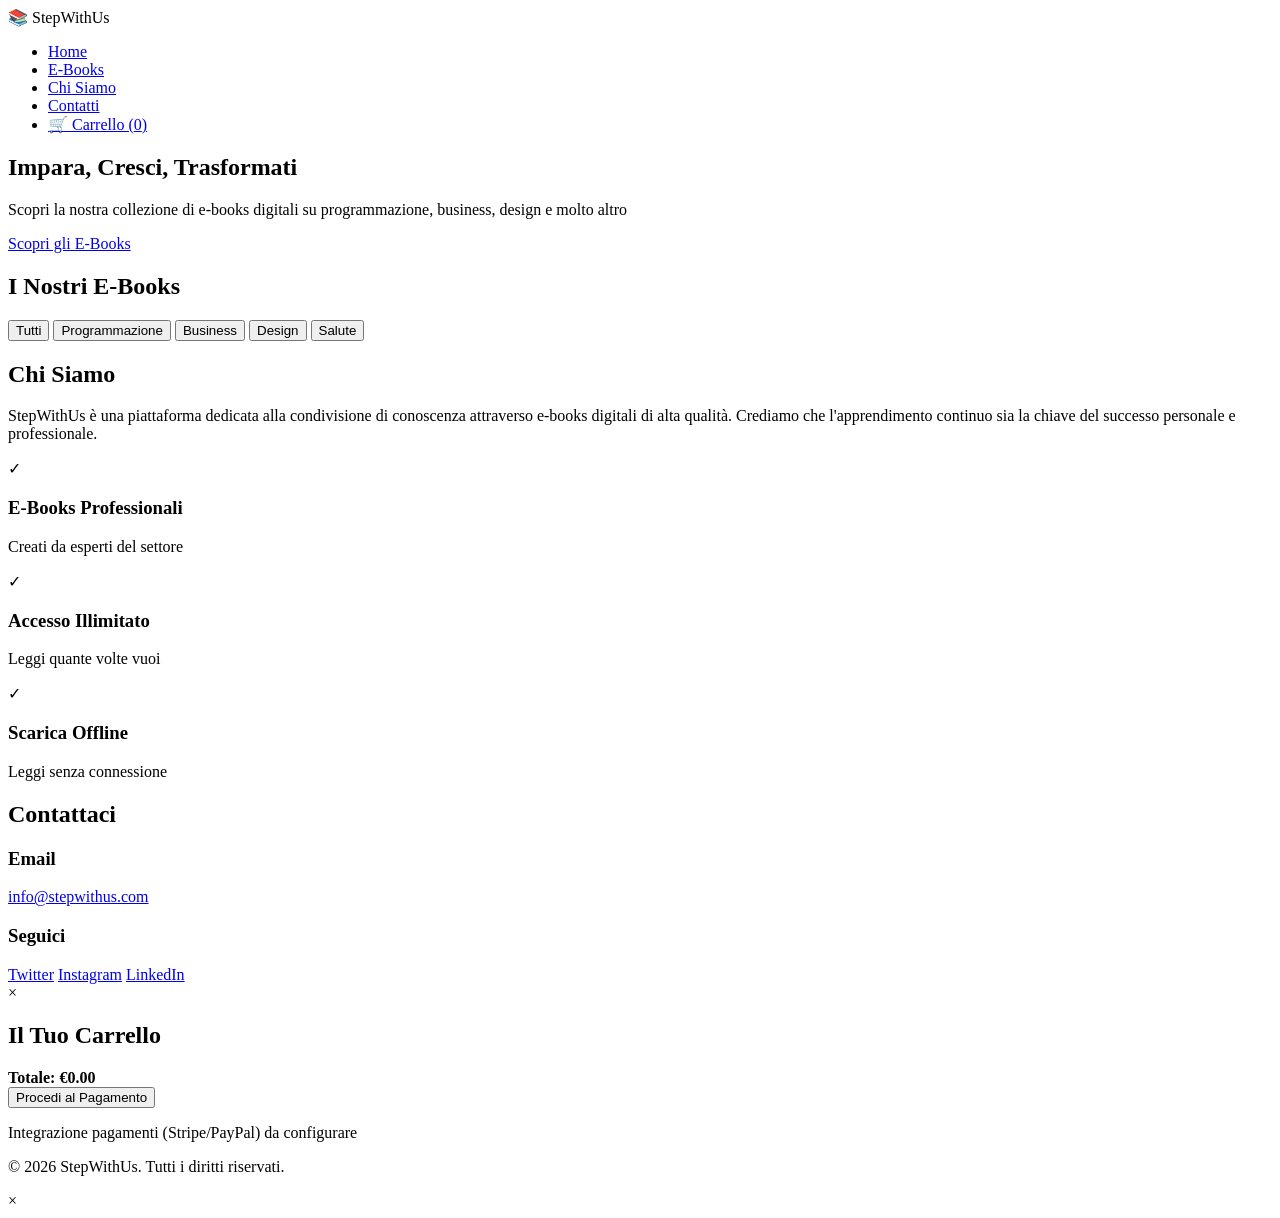
==== index.html @ 22a28773 "Crea home page e-commerce e-books" ====
<!DOCTYPE html>
<html lang="it">
<head>
    <meta charset="UTF-8">
    <meta name="viewport" content="width=device-width, initial-scale=1.0">
    <title>StepWithUs - E-Books Digitali di Qualità</title>
    <link rel="stylesheet" href="css/style.css">
</head>
<body>
    <!-- Navigazione -->
    <nav class="navbar">
        <div class="container">
            <div class="logo">📚 StepWithUs</div>
            <ul class="nav-links">
                <li><a href="#home">Home</a></li>
                <li><a href="#ebooks">E-Books</a></li>
                <li><a href="#about">Chi Siamo</a></li>
                <li><a href="#contact">Contatti</a></li>
                <li><a href="#cart" class="cart-btn">🛒 Carrello (<span id="cart-count">0</span>)</a></li>
            </ul>
        </div>
    </nav>

    <!-- Hero Section -->
    <section id="home" class="hero">
        <div class="container">
            <div class="hero-content">
                <h1>Impara, Cresci, Trasformati</h1>
                <p>Scopri la nostra collezione di e-books digitali su programmazione, business, design e molto altro</p>
                <a href="#ebooks" class="cta-btn">Scopri gli E-Books</a>
            </div>
        </div>
    </section>

    <!-- Catalogo E-Books -->
    <section id="ebooks" class="ebooks">
        <div class="container">
            <h2>I Nostri E-Books</h2>
            <div class="filters">
                <button class="filter-btn active" data-filter="all">Tutti</button>
                <button class="filter-btn" data-filter="programmazione">Programmazione</button>
                <button class="filter-btn" data-filter="business">Business</button>
                <button class="filter-btn" data-filter="design">Design</button>
                <button class="filter-btn" data-filter="salute">Salute</button>
            </div>
            <div class="ebooks-grid" id="ebooks-grid">
                <!-- I prodotti vengono generati da JavaScript -->
            </div>
        </div>
    </section>

    <!-- Chi Siamo -->
    <section id="about" class="about">
        <div class="container">
            <h2>Chi Siamo</h2>
            <p>StepWithUs è una piattaforma dedicata alla condivisione di conoscenza attraverso e-books digitali di alta qualità. 
               Crediamo che l'apprendimento continuo sia la chiave del successo personale e professionale.</p>
            <div class="features">
                <div class="feature">
                    <span class="feature-icon">✓</span>
                    <h3>E-Books Professionali</h3>
                    <p>Creati da esperti del settore</p>
                </div>
                <div class="feature">
                    <span class="feature-icon">✓</span>
                    <h3>Accesso Illimitato</h3>
                    <p>Leggi quante volte vuoi</p>
                </div>
                <div class="feature">
                    <span class="feature-icon">✓</span>
                    <h3>Scarica Offline</h3>
                    <p>Leggi senza connessione</p>
                </div>
            </div>
        </div>
    </section>

    <!-- Contatti -->
    <section id="contact" class="contact">
        <div class="container">
            <h2>Contattaci</h2>
            <div class="contact-info">
                <div class="contact-item">
                    <h3>Email</h3>
                    <p><a href="mailto:info@stepwithus.com">info@stepwithus.com</a></p>
                </div>
                <div class="contact-item">
                    <h3>Seguici</h3>
                    <div class="social-links">
                        <a href="#">Twitter</a>
                        <a href="#">Instagram</a>
                        <a href="#">LinkedIn</a>
                    </div>
                </div>
            </div>
        </div>
    </section>

    <!-- Modal Carrello -->
    <div id="cartModal" class="modal">
        <div class="modal-content">
            <span class="close">&times;</span>
            <h2>Il Tuo Carrello</h2>
            <div id="cart-items"></div>
            <div class="cart-total">
                <strong>Totale: €<span id="total-price">0.00</span></strong>
            </div>
            <button id="checkout-btn" class="checkout-btn">Procedi al Pagamento</button>
            <p class="checkout-note">Integrazione pagamenti (Stripe/PayPal) da configurare</p>
        </div>
    </div>

    <!-- Footer -->
    <footer>
        <div class="container">
            <p>&copy; 2026 StepWithUs. Tutti i diritti riservati.</p>
        </div>
    </footer>

    <!-- Modal Dettagli Prodotto -->
    <div id="productModal" class="modal">
        <div class="modal-content product-modal">
            <span class="close">&times;</span>
            <div id="product-details"></div>
        </div>
    </div>

    <script src="js/script.js"></script>
</body>
</html>
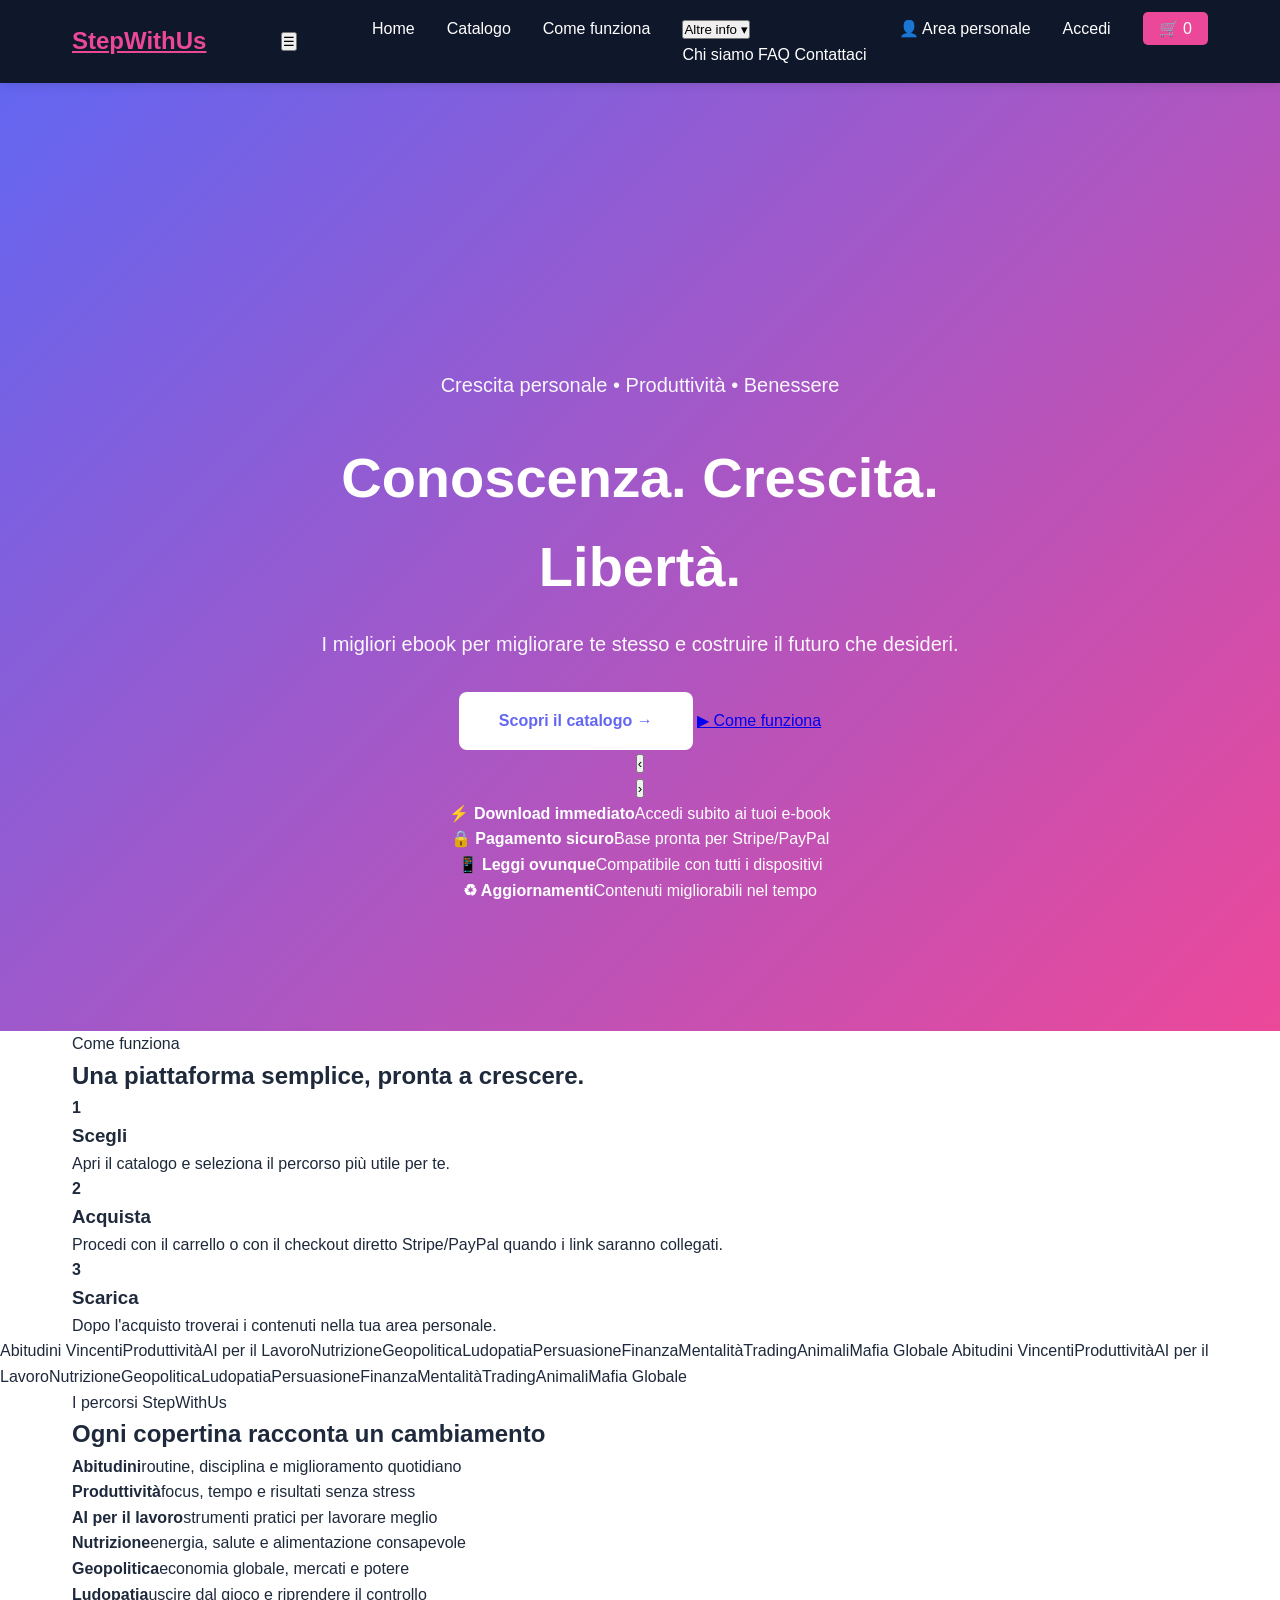
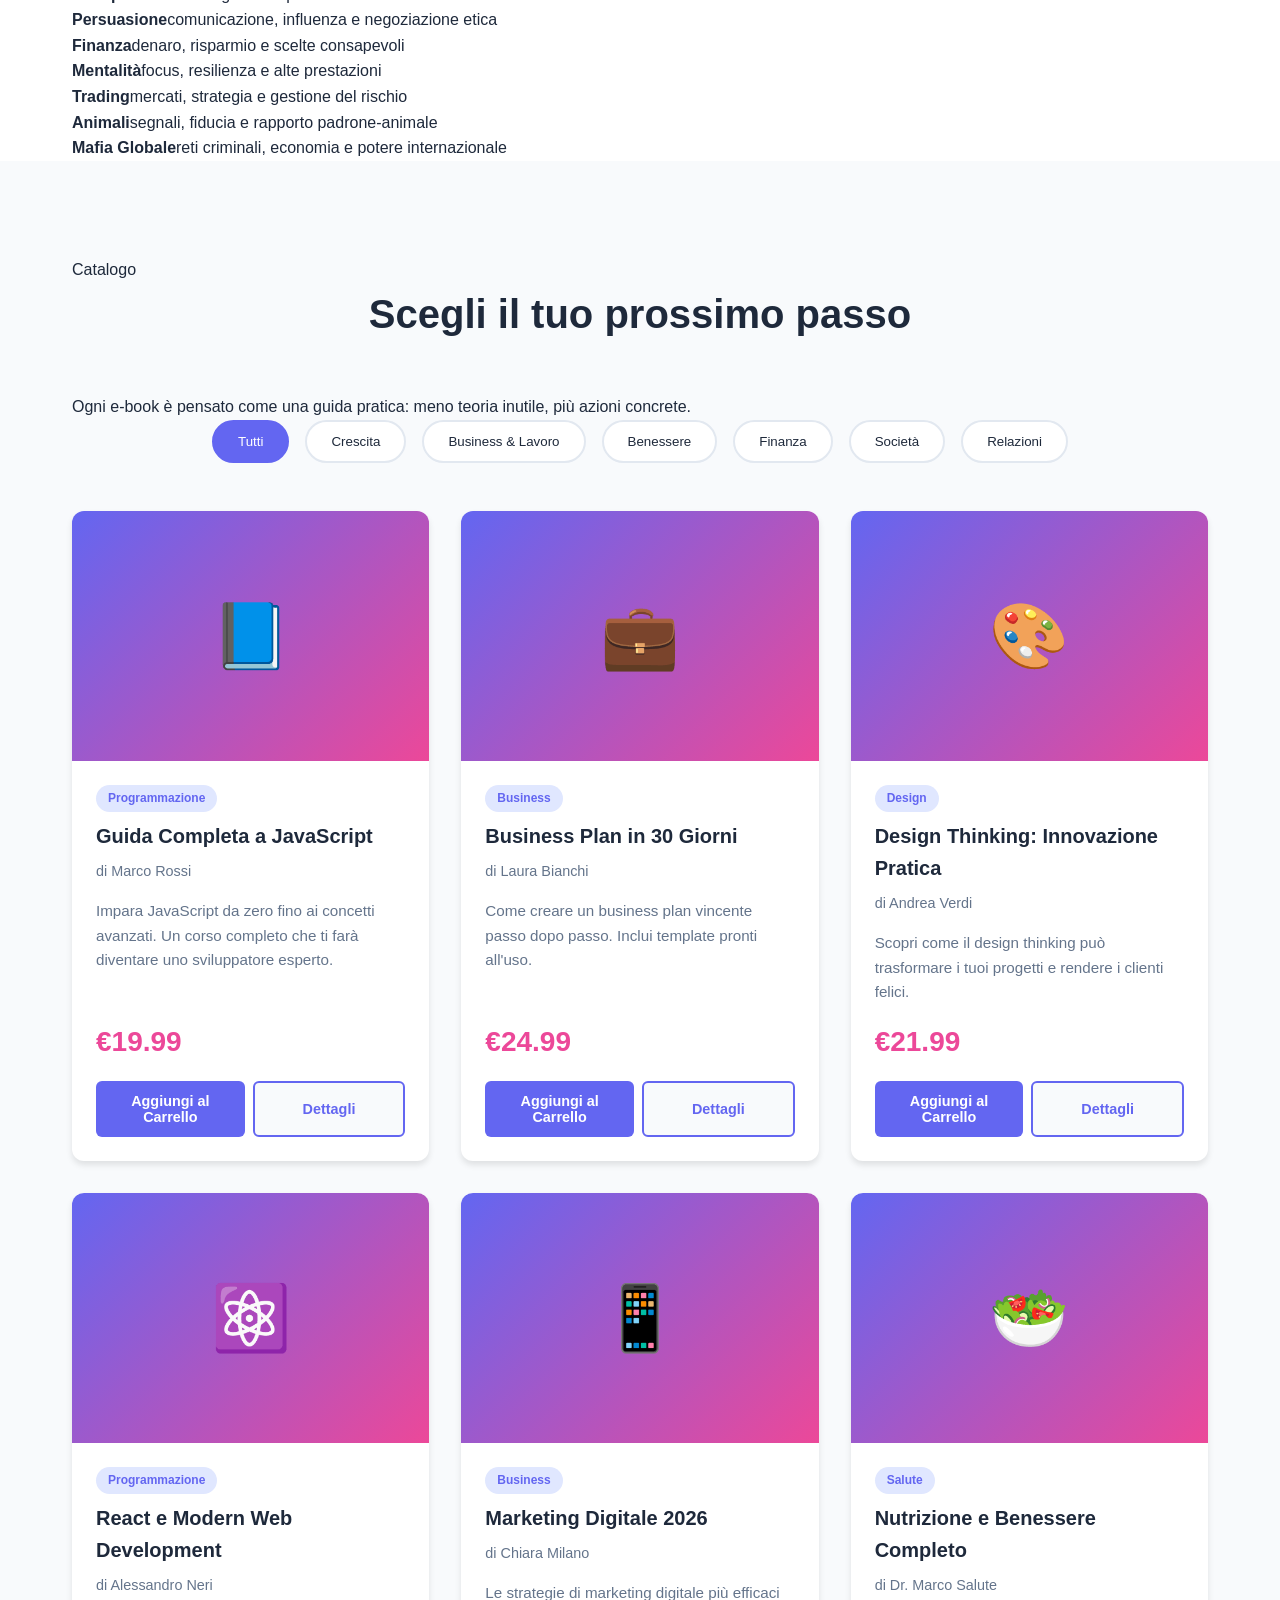
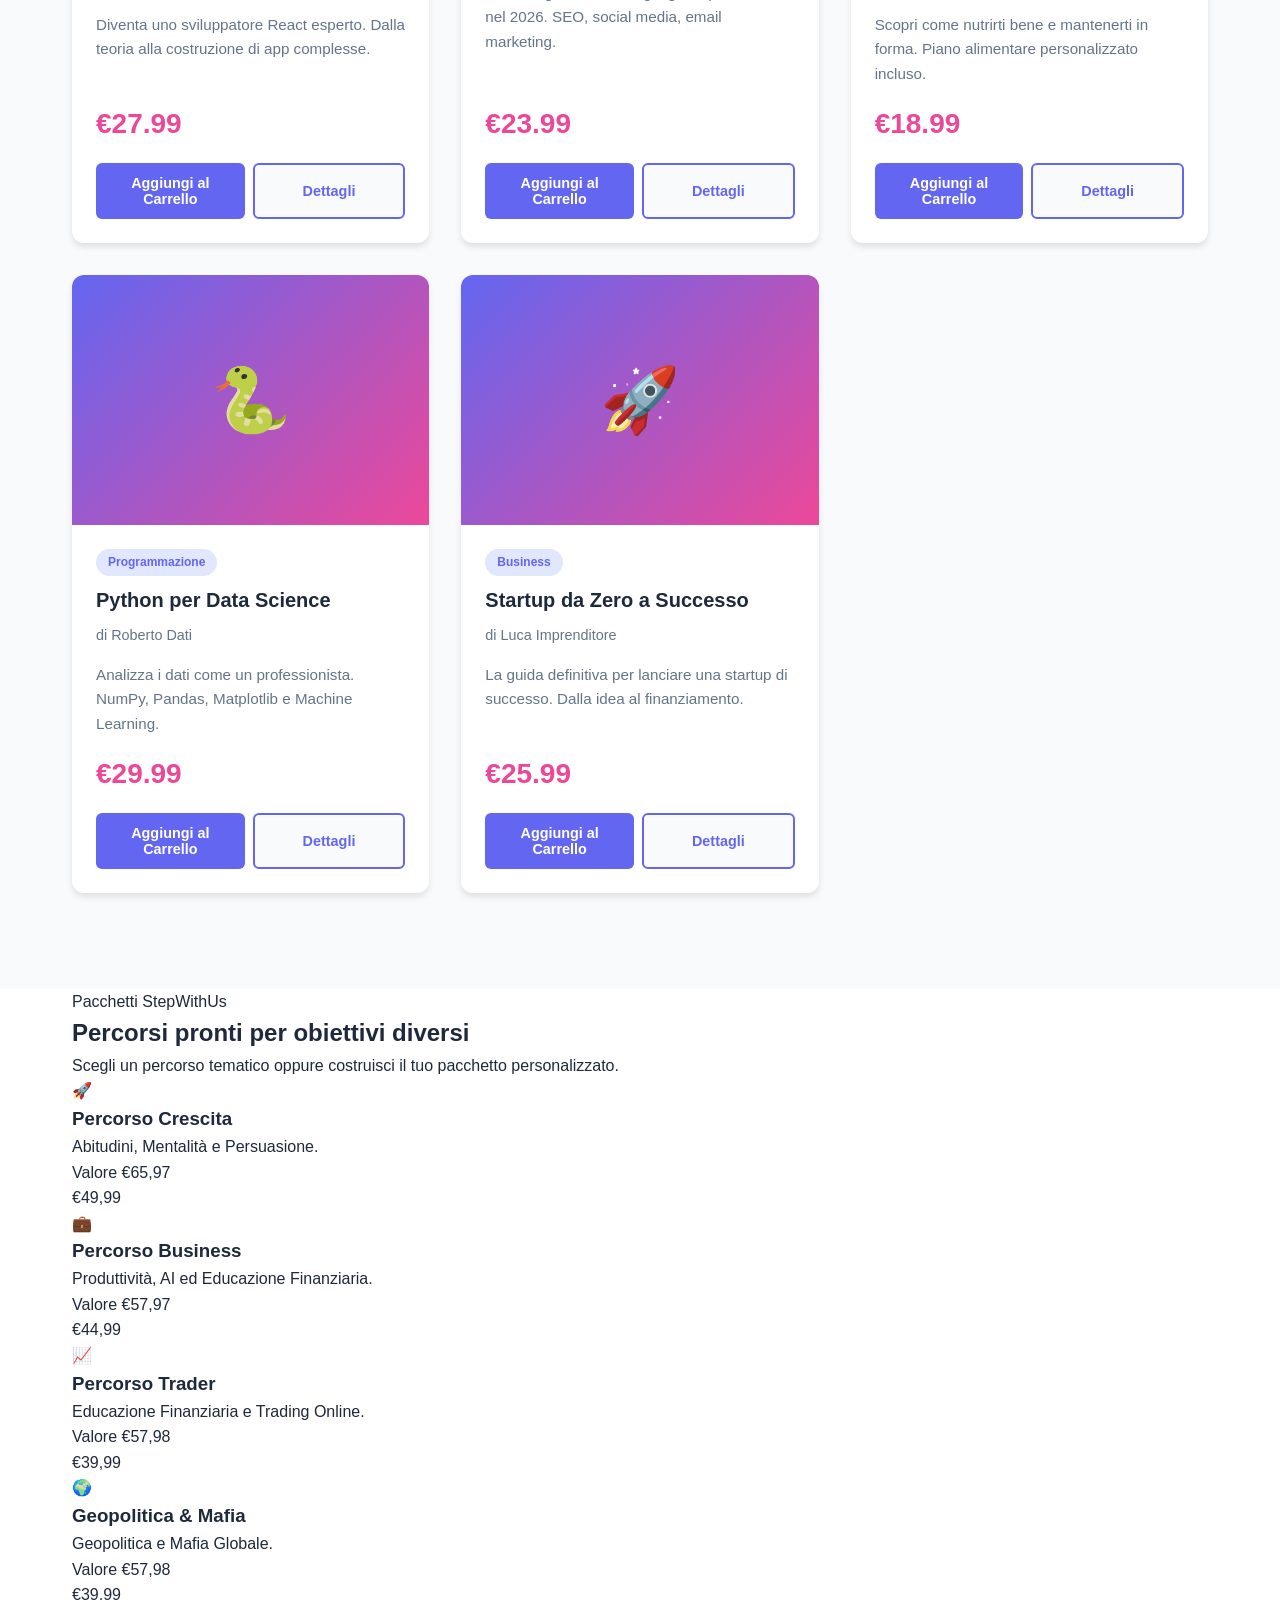
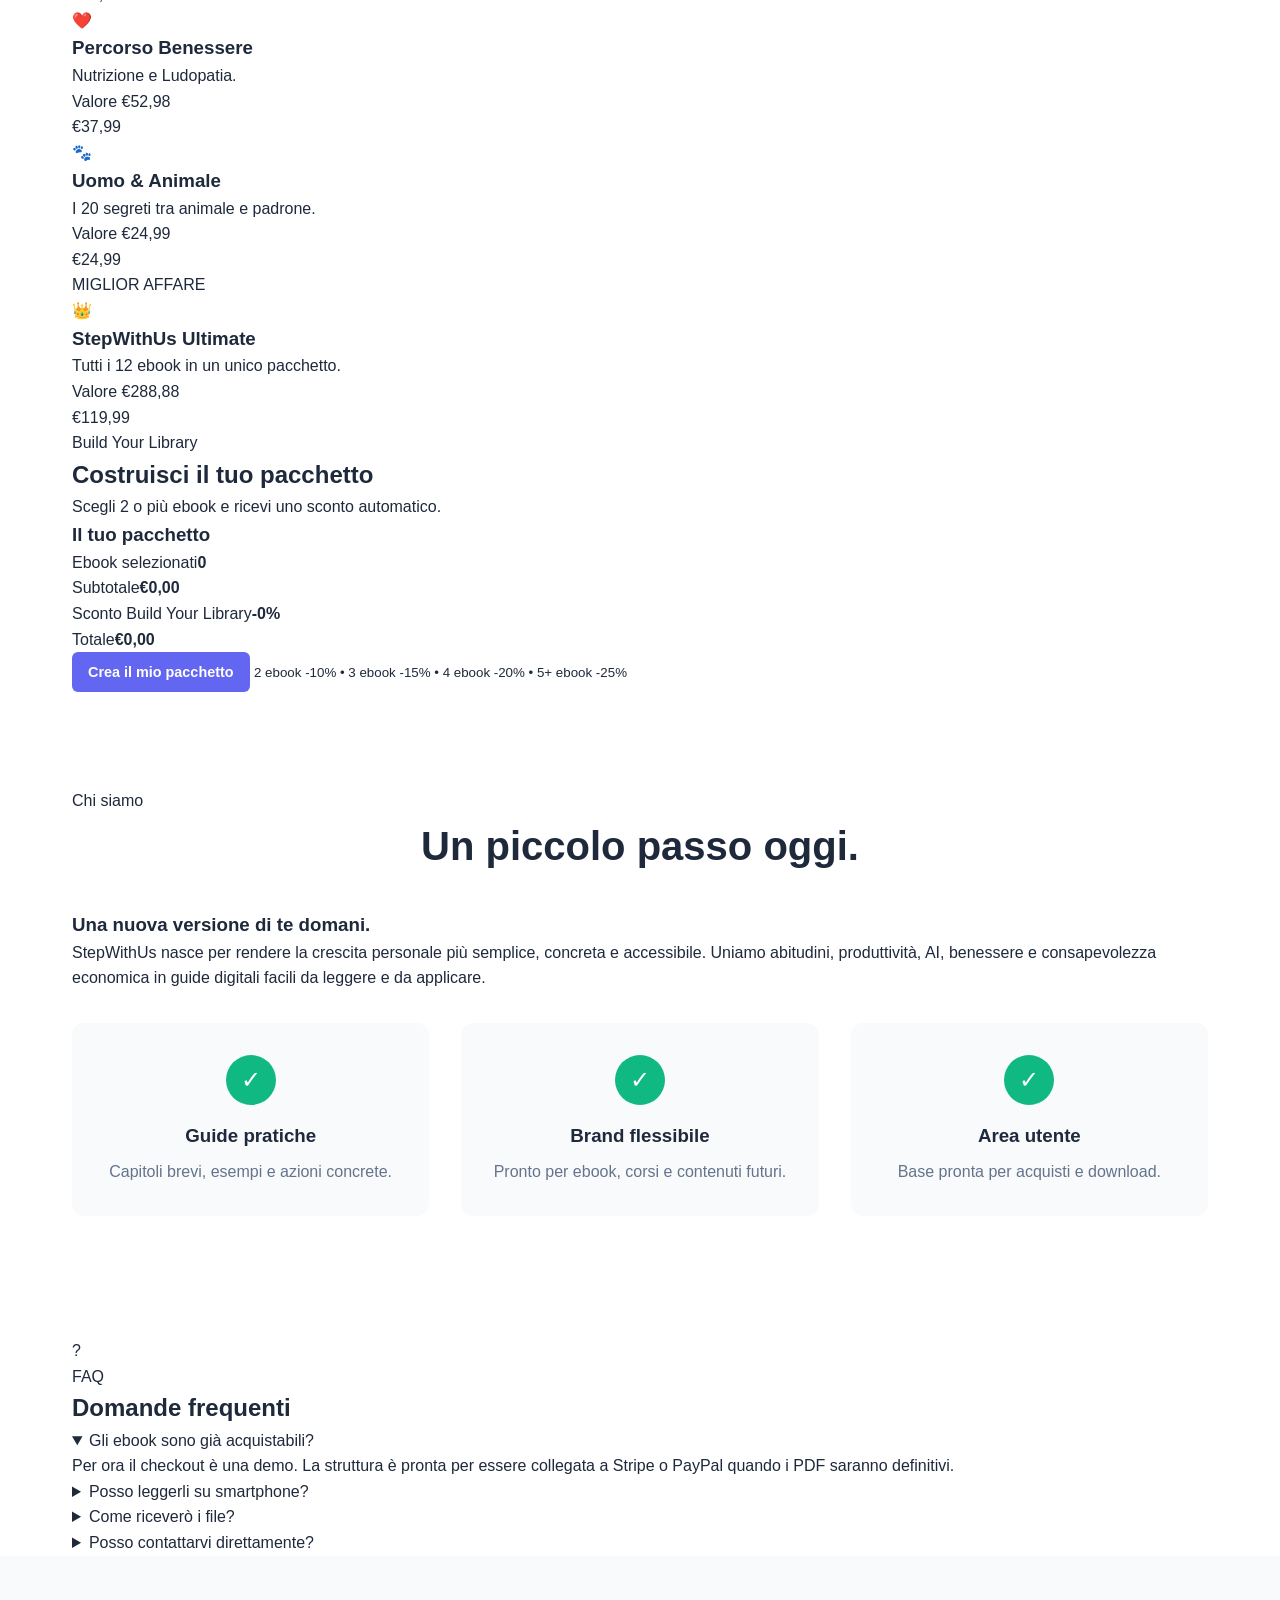
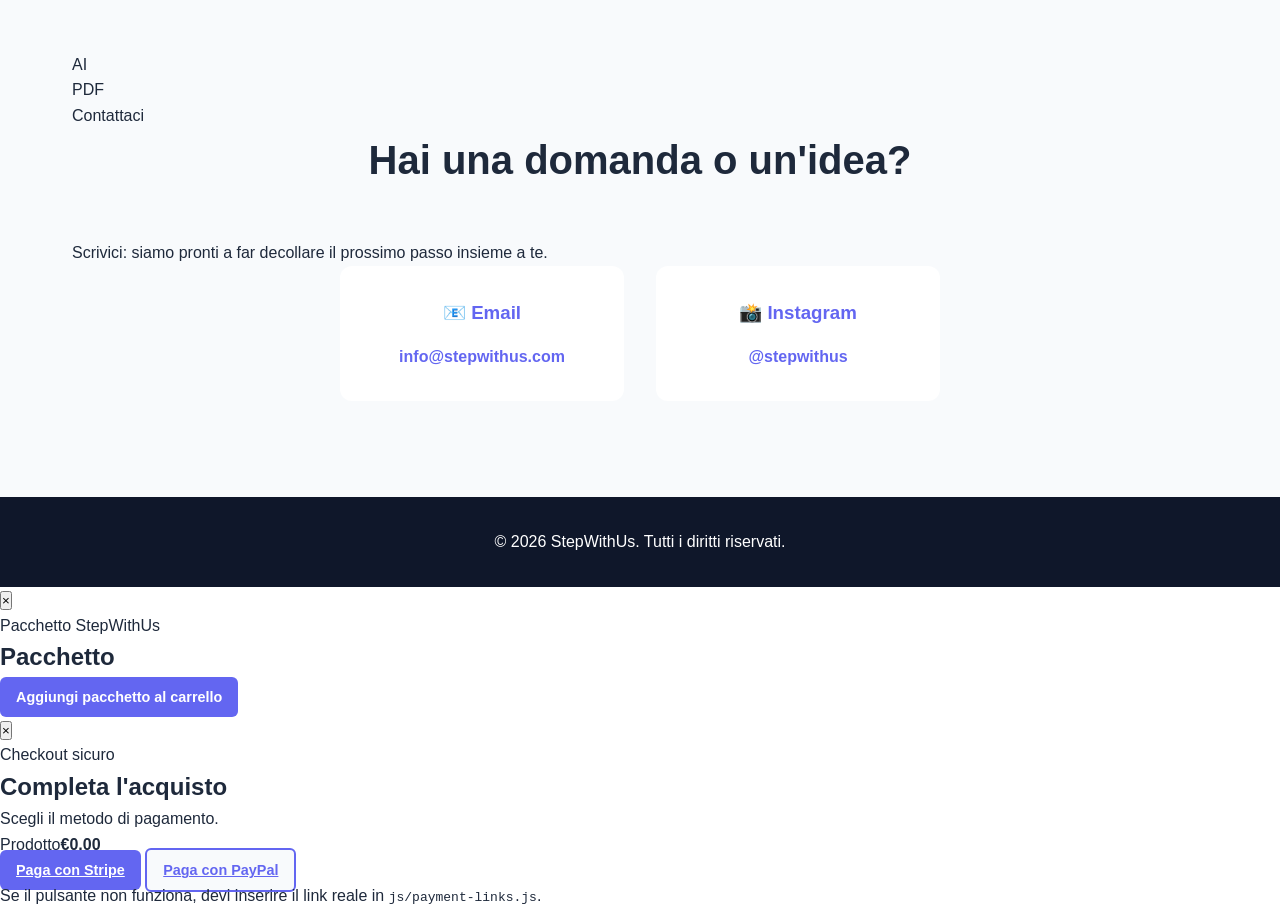
==== commit 6aa5aae2: "Add files via upload" ====
--- a/index.html
+++ b/index.html
@@ -1,130 +1,318 @@
 <!DOCTYPE html>
 <html lang="it">
 <head>
-    <meta charset="UTF-8">
-    <meta name="viewport" content="width=device-width, initial-scale=1.0">
-    <title>StepWithUs - E-Books Digitali di Qualità</title>
-    <link rel="stylesheet" href="css/style.css">
+  <meta charset="UTF-8" />
+  <meta name="viewport" content="width=device-width, initial-scale=1.0" />
+  <title>StepWithUs - Il tuo percorso. La tua evoluzione.</title>
+  <meta name="description" content="E-book pratici per crescita personale, produttività, AI, nutrizione e consapevolezza economica." />
+  <link rel="stylesheet" href="css/style.css" />
 </head>
 <body>
-    <!-- Navigazione -->
-    <nav class="navbar">
-        <div class="container">
-            <div class="logo">📚 StepWithUs</div>
-            <ul class="nav-links">
-                <li><a href="#home">Home</a></li>
-                <li><a href="#ebooks">E-Books</a></li>
-                <li><a href="#about">Chi Siamo</a></li>
-                <li><a href="#contact">Contatti</a></li>
-                <li><a href="#cart" class="cart-btn">🛒 Carrello (<span id="cart-count">0</span>)</a></li>
-            </ul>
-        </div>
-    </nav>
-
-    <!-- Hero Section -->
-    <section id="home" class="hero">
-        <div class="container">
-            <div class="hero-content">
-                <h1>Impara, Cresci, Trasformati</h1>
-                <p>Scopri la nostra collezione di e-books digitali su programmazione, business, design e molto altro</p>
-                <a href="#ebooks" class="cta-btn">Scopri gli E-Books</a>
-            </div>
-        </div>
-    </section>
-
-    <!-- Catalogo E-Books -->
-    <section id="ebooks" class="ebooks">
-        <div class="container">
-            <h2>I Nostri E-Books</h2>
-            <div class="filters">
-                <button class="filter-btn active" data-filter="all">Tutti</button>
-                <button class="filter-btn" data-filter="programmazione">Programmazione</button>
-                <button class="filter-btn" data-filter="business">Business</button>
-                <button class="filter-btn" data-filter="design">Design</button>
-                <button class="filter-btn" data-filter="salute">Salute</button>
-            </div>
-            <div class="ebooks-grid" id="ebooks-grid">
-                <!-- I prodotti vengono generati da JavaScript -->
-            </div>
-        </div>
-    </section>
-
-    <!-- Chi Siamo -->
-    <section id="about" class="about">
-        <div class="container">
-            <h2>Chi Siamo</h2>
-            <p>StepWithUs è una piattaforma dedicata alla condivisione di conoscenza attraverso e-books digitali di alta qualità. 
-               Crediamo che l'apprendimento continuo sia la chiave del successo personale e professionale.</p>
-            <div class="features">
-                <div class="feature">
-                    <span class="feature-icon">✓</span>
-                    <h3>E-Books Professionali</h3>
-                    <p>Creati da esperti del settore</p>
-                </div>
-                <div class="feature">
-                    <span class="feature-icon">✓</span>
-                    <h3>Accesso Illimitato</h3>
-                    <p>Leggi quante volte vuoi</p>
-                </div>
-                <div class="feature">
-                    <span class="feature-icon">✓</span>
-                    <h3>Scarica Offline</h3>
-                    <p>Leggi senza connessione</p>
-                </div>
-            </div>
-        </div>
-    </section>
-
-    <!-- Contatti -->
-    <section id="contact" class="contact">
-        <div class="container">
-            <h2>Contattaci</h2>
-            <div class="contact-info">
-                <div class="contact-item">
-                    <h3>Email</h3>
-                    <p><a href="mailto:info@stepwithus.com">info@stepwithus.com</a></p>
-                </div>
-                <div class="contact-item">
-                    <h3>Seguici</h3>
-                    <div class="social-links">
-                        <a href="#">Twitter</a>
-                        <a href="#">Instagram</a>
-                        <a href="#">LinkedIn</a>
-                    </div>
-                </div>
-            </div>
-        </div>
-    </section>
-
-    <!-- Modal Carrello -->
-    <div id="cartModal" class="modal">
-        <div class="modal-content">
-            <span class="close">&times;</span>
-            <h2>Il Tuo Carrello</h2>
-            <div id="cart-items"></div>
-            <div class="cart-total">
-                <strong>Totale: €<span id="total-price">0.00</span></strong>
-            </div>
-            <button id="checkout-btn" class="checkout-btn">Procedi al Pagamento</button>
-            <p class="checkout-note">Integrazione pagamenti (Stripe/PayPal) da configurare</p>
-        </div>
-    </div>
-
-    <!-- Footer -->
-    <footer>
-        <div class="container">
-            <p>&copy; 2026 StepWithUs. Tutti i diritti riservati.</p>
-        </div>
-    </footer>
-
-    <!-- Modal Dettagli Prodotto -->
-    <div id="productModal" class="modal">
-        <div class="modal-content product-modal">
-            <span class="close">&times;</span>
-            <div id="product-details"></div>
-        </div>
-    </div>
-
-    <script src="js/script.js"></script>
+  <nav class="navbar">
+    <div class="container nav-container">
+      <a class="logo" href="#home"><span class="logo-mark"><i></i><i></i><i></i><em></em></span> StepWithUs</a>
+      <button class="mobile-toggle" aria-label="Apri menu">☰</button>
+      <ul class="nav-links clean-nav compact-nav">
+        <li><a href="#home">Home</a></li>
+        <li><a href="#ebooks">Catalogo</a></li>
+        <li><a href="come-funziona.html">Come funziona</a></li>
+        <li class="more-menu">
+          <button class="more-toggle" type="button" aria-haspopup="true" aria-expanded="false">Altre info ▾</button>
+          <div class="more-dropdown" role="menu">
+            <a href="#about" role="menuitem">Chi siamo</a>
+            <a href="#faq" role="menuitem">FAQ</a>
+            <a href="#contact" role="menuitem">Contattaci</a>
+          </div>
+        </li>
+        <li><a href="my-ebooks.html" class="account-link">👤 Area personale</a></li>
+        <li><a href="login.html" class="login-link">Accedi</a></li>
+        <li><a href="#cart" class="cart-btn">🛒 <span id="cart-count">0</span></a></li>
+      </ul>
+    </div>
+  </nav>
+
+  <section id="home" class="hero premium-hero">
+    <video class="hero-bg-video" autoplay muted loop playsinline preload="auto" aria-hidden="true">
+      <source src="assets/cosmic-hero-animated.mp4" type="video/mp4">
+    </video>
+    <div class="astronaut-live-layer" aria-hidden="true"></div>
+    <div class="cosmic-hero-bg" aria-hidden="true"></div>
+    <div class="cosmic-aurora" aria-hidden="true"></div>
+    <div class="particles" aria-hidden="true"></div>
+    <span class="shooting-star s1" aria-hidden="true"></span>
+    <span class="shooting-star s2" aria-hidden="true"></span>
+    <span class="shooting-star s3" aria-hidden="true"></span>
+    <div class="hero-glow one"></div>
+    <div class="hero-glow two"></div>
+    <div class="container hero-layout">
+      <div class="hero-content reveal">
+        <p class="eyebrow">Crescita personale • Produttività • Benessere</p>
+        <h1>Conoscenza. Crescita.<br><span>Libertà.</span></h1>
+        <p class="hero-subtitle">I migliori ebook per migliorare te stesso e costruire il futuro che desideri.</p>
+        <div class="hero-actions">
+          <a href="#ebooks" class="cta-btn">Scopri il catalogo →</a>
+          <a href="come-funziona.html" class="secondary-cta">▶ Come funziona</a>
+        </div>
+      </div>
+      
+      
+      
+      
+      
+      
+      <div class="hero-library-carousel reveal delay-1" aria-label="Ebook StepWithUs">
+        <button class="hero-arrow hero-prev" aria-label="Precedente">‹</button>
+        <div class="hero-library-track">
+          <div class="hero-slide active">
+            <div class="hero-book-card" aria-label="Abitudini Vincenti"><div class="floating-book book-blue"></div></div>
+            <div class="hero-book-card" aria-label="Produttività"><div class="floating-book book-green"></div></div>
+            <div class="hero-book-card" aria-label="AI per il Lavoro"><div class="floating-book book-cyan"></div></div>
+          </div>
+          <div class="hero-slide">
+            <div class="hero-book-card" aria-label="Nutrizione"><div class="floating-book book-lime"></div></div>
+            <div class="hero-book-card" aria-label="Ludopatia"><div class="floating-book book-red"></div></div>
+            <div class="hero-book-card" aria-label="Persuasione"><div class="floating-book book-persuasione"></div></div>
+          </div>
+          <div class="hero-slide">
+            <div class="hero-book-card" aria-label="Mentalità"><div class="floating-book book-mentalita"></div></div>
+            <div class="hero-book-card" aria-label="Trading"><div class="floating-book book-trading"></div></div>
+            <div class="hero-book-card" aria-label="Animali"><div class="floating-book book-animali"></div></div>
+          </div>
+        </div>
+        <button class="hero-arrow hero-next" aria-label="Successivo">›</button>
+      </div></div>
+    <div class="trust-strip">
+      <div><strong>⚡ Download immediato</strong><span>Accedi subito ai tuoi e-book</span></div>
+      <div><strong>🔒 Pagamento sicuro</strong><span>Base pronta per Stripe/PayPal</span></div>
+      <div><strong>📱 Leggi ovunque</strong><span>Compatibile con tutti i dispositivi</span></div>
+      <div><strong>♻ Aggiornamenti</strong><span>Contenuti migliorabili nel tempo</span>
+      </div>
+    </div>
+  </section>
+
+  <section id="how" class="mini-section dark-section">
+    <div class="container split">
+      <div>
+        <p class="eyebrow">Come funziona</p>
+        <h2>Una piattaforma semplice, pronta a crescere.</h2>
+      </div>
+      <div class="steps-grid">
+        <div class="step-card"><b>1</b><h3>Scegli</h3><p>Apri il catalogo e seleziona il percorso più utile per te.</p></div>
+        <div class="step-card"><b>2</b><h3>Acquista</h3><p>Procedi con il carrello o con il checkout diretto Stripe/PayPal quando i link saranno collegati.</p></div>
+        <div class="step-card"><b>3</b><h3>Scarica</h3><p>Dopo l'acquisto troverai i contenuti nella tua area personale.</p></div>
+      </div>
+    </div>
+  </section>
+
+  <section class="marquee-section" aria-hidden="true">
+    <div class="marquee-track">
+      <span>Abitudini Vincenti</span><span>Produttività</span><span>AI per il Lavoro</span><span>Nutrizione</span><span>Geopolitica</span><span>Ludopatia</span><span>Persuasione</span><span>Finanza</span><span>Mentalità</span><span>Trading</span><span>Animali</span><span>Mafia Globale</span>
+      <span>Abitudini Vincenti</span><span>Produttività</span><span>AI per il Lavoro</span><span>Nutrizione</span><span>Geopolitica</span><span>Ludopatia</span><span>Persuasione</span><span>Finanza</span><span>Mentalità</span><span>Trading</span><span>Animali</span><span>Mafia Globale</span>
+    </div>
+  </section>
+
+  
+  <section class="home-paths">
+    <div class="container">
+      <p class="eyebrow center">I percorsi StepWithUs</p>
+      <h2>Ogni copertina racconta un cambiamento</h2>
+      <div class="path-grid">
+        <div><strong>Abitudini</strong><span>routine, disciplina e miglioramento quotidiano</span></div>
+        <div><strong>Produttività</strong><span>focus, tempo e risultati senza stress</span></div>
+        <div><strong>AI per il lavoro</strong><span>strumenti pratici per lavorare meglio</span></div>
+        <div><strong>Nutrizione</strong><span>energia, salute e alimentazione consapevole</span></div>
+        <div><strong>Geopolitica</strong><span>economia globale, mercati e potere</span></div>
+        <div><strong>Ludopatia</strong><span>uscire dal gioco e riprendere il controllo</span></div>
+        <div><strong>Persuasione</strong><span>comunicazione, influenza e negoziazione etica</span></div>
+        <div><strong>Finanza</strong><span>denaro, risparmio e scelte consapevoli</span></div>
+        <div><strong>Mentalità</strong><span>focus, resilienza e alte prestazioni</span></div>
+        <div><strong>Trading</strong><span>mercati, strategia e gestione del rischio</span></div>
+        <div><strong>Animali</strong><span>segnali, fiducia e rapporto padrone-animale</span></div>
+        <div><strong>Mafia Globale</strong><span>reti criminali, economia e potere internazionale</span></div>
+      </div>
+    </div>
+  </section>
+
+  <section id="ebooks" class="ebooks">
+    <div class="container">
+      <p class="eyebrow center">Catalogo</p>
+      <h2>Scegli il tuo prossimo passo</h2>
+      <p class="section-intro">Ogni e-book è pensato come una guida pratica: meno teoria inutile, più azioni concrete.</p>
+      <div class="filters">
+        <button class="filter-btn active" data-filter="all">Tutti</button>
+        <button class="filter-btn" data-filter="crescita">Crescita</button>
+        <button class="filter-btn" data-filter="business">Business & Lavoro</button>
+        <button class="filter-btn" data-filter="benessere">Benessere</button>
+        <button class="filter-btn" data-filter="finanza">Finanza</button>
+        <button class="filter-btn" data-filter="societa">Società</button>
+        <button class="filter-btn" data-filter="relazioni">Relazioni</button>
+      </div>
+      <div class="ebooks-grid" id="ebooks-grid"></div>
+    </div>
+  </section>
+
+  
+  
+  
+  <section id="bundles" class="bundles">
+    <div class="container">
+      <p class="eyebrow center">Pacchetti StepWithUs</p>
+      <h2>Percorsi pronti per obiettivi diversi</h2>
+      <p class="section-subtitle">Scegli un percorso tematico oppure costruisci il tuo pacchetto personalizzato.</p>
+      <div class="bundle-grid four">
+        <div class="bundle-card clickable-bundle" data-bundle="growth"><div class="bundle-icon">🚀</div><h3>Percorso Crescita</h3><p>Abitudini, Mentalità e Persuasione.</p><div class="bundle-value">Valore <span>€65,97</span></div><div class="bundle-price">€49,99</div></div>
+        <div class="bundle-card clickable-bundle" data-bundle="business"><div class="bundle-icon">💼</div><h3>Percorso Business</h3><p>Produttività, AI ed Educazione Finanziaria.</p><div class="bundle-value">Valore <span>€57,97</span></div><div class="bundle-price">€44,99</div></div>
+        <div class="bundle-card clickable-bundle" data-bundle="trader"><div class="bundle-icon">📈</div><h3>Percorso Trader</h3><p>Educazione Finanziaria e Trading Online.</p><div class="bundle-value">Valore <span>€57,98</span></div><div class="bundle-price">€39,99</div></div>
+        <div class="bundle-card clickable-bundle" data-bundle="global"><div class="bundle-icon">🌍</div><h3>Geopolitica & Mafia</h3><p>Geopolitica e Mafia Globale.</p><div class="bundle-value">Valore <span>€57,98</span></div><div class="bundle-price">€39,99</div></div>
+        <div class="bundle-card clickable-bundle" data-bundle="wellness"><div class="bundle-icon">❤️</div><h3>Percorso Benessere</h3><p>Nutrizione e Ludopatia.</p><div class="bundle-value">Valore <span>€52,98</span></div><div class="bundle-price">€37,99</div></div>
+        <div class="bundle-card clickable-bundle" data-bundle="animal"><div class="bundle-icon">🐾</div><h3>Uomo & Animale</h3><p>I 20 segreti tra animale e padrone.</p><div class="bundle-value">Valore <span>€24,99</span></div><div class="bundle-price">€24,99</div></div>
+        <div class="bundle-card featured clickable-bundle" data-bundle="ultimate"><div class="badge">MIGLIOR AFFARE</div><div class="bundle-icon">👑</div><h3>StepWithUs Ultimate</h3><p>Tutti i 12 ebook in un unico pacchetto.</p><div class="bundle-value">Valore <span>€288,88</span></div><div class="bundle-price">€119,99</div></div>
+      </div>
+    </div>
+  </section>
+
+
+  
+  <section id="build" class="build-library">
+    <div class="container">
+      <p class="eyebrow center">Build Your Library</p>
+      <h2>Costruisci il tuo pacchetto</h2>
+      <p class="section-subtitle">Scegli 2 o più ebook e ricevi uno sconto automatico.</p>
+      <div class="build-layout">
+        <div id="build-grid" class="build-grid"></div>
+        <div class="build-summary">
+          <h3>Il tuo pacchetto</h3>
+          <div><span>Ebook selezionati</span><strong id="build-count">0</strong></div>
+          <div><span>Subtotale</span><strong id="build-subtotal">€0,00</strong></div>
+          <div><span>Sconto Build Your Library</span><strong id="build-discount">-0%</strong></div>
+          <div class="build-total"><span>Totale</span><strong id="build-total">€0,00</strong></div>
+          <button class="btn btn-primary" id="build-add-cart" type="button">Crea il mio pacchetto</button>
+          <small>2 ebook -10% • 3 ebook -15% • 4 ebook -20% • 5+ ebook -25%</small>
+        </div>
+      </div>
+    </div>
+  </section>
+  <section id="about" class="about premium-about">
+    <div class="container about-balanced">
+      <div class="about-copy">
+        <p class="eyebrow">Chi siamo</p>
+        <h2>Un piccolo passo oggi.</h2>
+        <h3>Una nuova versione di te domani.</h3>
+        <p>StepWithUs nasce per rendere la crescita personale più semplice, concreta e accessibile. Uniamo abitudini, produttività, AI, benessere e consapevolezza economica in guide digitali facili da leggere e da applicare.</p>
+      </div>
+      <div class="features">
+        <div class="feature"><span class="feature-icon">✓</span><h3>Guide pratiche</h3><p>Capitoli brevi, esempi e azioni concrete.</p></div>
+        <div class="feature"><span class="feature-icon">✓</span><h3>Brand flessibile</h3><p>Pronto per ebook, corsi e contenuti futuri.</p></div>
+        <div class="feature"><span class="feature-icon">✓</span><h3>Area utente</h3><p>Base pronta per acquisti e download.</p></div>
+      </div>
+    </div>
+  </section>
+
+  <section id="faq" class="faq faq-lab">
+    <div class="container faq-layout">
+      <div class="professor-scene concrete-professor" aria-hidden="true">
+        <img src="assets/professor-curiosity.svg" alt="">
+        <div class="question-bubble real-question">?</div>
+      </div>
+      <div>
+        <p class="eyebrow">FAQ</p>
+        <h2>Domande frequenti</h2>
+        <div class="faq-grid">
+          <details open><summary>Gli ebook sono già acquistabili?</summary><p>Per ora il checkout è una demo. La struttura è pronta per essere collegata a Stripe o PayPal quando i PDF saranno definitivi.</p></details>
+          <details><summary>Posso leggerli su smartphone?</summary><p>Sì. Gli ebook saranno in formato PDF, leggibili da telefono, tablet e computer.</p></details>
+          <details><summary>Come riceverò i file?</summary><p>Dopo l'integrazione dei pagamenti, i file saranno disponibili nell'area personale “I miei ebook”.</p></details>
+          <details><summary>Posso contattarvi direttamente?</summary><p>Sì, tramite Instagram o email nella sezione Contattaci.</p></details>
+        </div>
+      </div>
+    </div>
+  </section>
+
+  <section id="contact" class="contact contact-launch">
+    <div class="container contact-layout">
+      <div class="launch-scene" aria-hidden="true">
+        <div class="planet planet-one"></div>
+        <div class="planet planet-two"></div>
+        <div class="school-book book-a">AI</div>
+        <div class="school-book book-b">PDF</div>
+        <div class="rocket">
+          <div class="rocket-window"></div>
+          <div class="rocket-fin left"></div>
+          <div class="rocket-fin right"></div>
+          <div class="rocket-flame"></div>
+        </div>
+      </div>
+      <div class="contact-panel">
+        <p class="eyebrow">Contattaci</p>
+        <h2>Hai una domanda o un'idea?</h2>
+        <p>Scrivici: siamo pronti a far decollare il prossimo passo insieme a te.</p>
+        <div class="contact-info compact">
+          <div class="contact-item"><h3>📧 Email</h3><p><a href="mailto:info@stepwithus.com">info@stepwithus.com</a></p></div>
+          <div class="contact-item"><h3>📸 Instagram</h3><p><a href="https://www.instagram.com/stepwithus" target="_blank" rel="noopener">@stepwithus</a></p></div>
+        </div>
+      </div>
+    </div>
+  </section>
+
+  <div id="cartModal" class="modal">
+    <div class="modal-content">
+      <span class="close">&times;</span>
+      <h2>Il Tuo Carrello</h2>
+      <div id="cart-items"></div>
+      <div class="cart-total"><strong>Totale: €<span id="total-price">0.00</span></strong></div>
+      <button id="checkout-btn" class="checkout-btn">Procedi al checkout</button>
+      <p class="checkout-note">Collega i link reali Stripe/PayPal in js/payment-links.js per completare il checkout.</p>
+    </div>
+  </div>
+
+  <div id="productModal" class="modal">
+    <div class="modal-content product-modal">
+      <span class="close">&times;</span>
+      <div id="product-details"></div>
+    </div>
+  </div>
+
+  <footer><div class="container"><p>&copy; 2026 StepWithUs. Tutti i diritti riservati.</p></div></footer>
+  <script>
+    const swUser = JSON.parse(localStorage.getItem('stepwithus_user') || localStorage.getItem('user') || 'null');
+    if (swUser) { document.querySelectorAll('.login-link').forEach(a=>{a.textContent='Dashboard';a.href='my-ebooks.html'}); document.querySelectorAll('.account-link').forEach(a=>{a.textContent='👤 Area personale';a.href='my-ebooks.html'}); document.querySelectorAll('.signup-link').forEach(a=>{a.textContent='Logout';a.href='#';a.onclick=(e)=>{e.preventDefault();localStorage.removeItem('stepwithus_user');localStorage.removeItem('user');location.reload();};}); }
+  </script>
+
+  <div class="bundle-modal" id="bundleModal" aria-hidden="true">
+    <div class="bundle-modal-backdrop" data-close-bundle></div>
+    <div class="bundle-modal-card" role="dialog" aria-modal="true" aria-labelledby="bundleModalTitle">
+      <button class="modal-close" data-close-bundle>×</button>
+      <p class="eyebrow">Pacchetto StepWithUs</p>
+      <h2 id="bundleModalTitle">Pacchetto</h2>
+      <p id="bundleModalDesc"></p>
+      <div class="bundle-modal-list" id="bundleModalList"></div>
+      <div class="bundle-modal-price">
+        <span id="bundleModalValue"></span>
+        <strong id="bundleModalPrice"></strong>
+      </div>
+      <button class="btn btn-primary" id="bundleAddCart">Aggiungi pacchetto al carrello</button>
+    </div>
+  </div>
+
+
+  <div class="payment-modal" id="paymentModal" aria-hidden="true">
+    <div class="payment-modal-backdrop" data-close-payment></div>
+    <div class="payment-modal-card" role="dialog" aria-modal="true" aria-labelledby="paymentTitle">
+      <button class="modal-close" data-close-payment>×</button>
+      <p class="eyebrow">Checkout sicuro</p>
+      <h2 id="paymentTitle">Completa l'acquisto</h2>
+      <p id="paymentDesc">Scegli il metodo di pagamento.</p>
+      <div class="payment-summary"><span id="paymentProduct">Prodotto</span><strong id="paymentPrice">€0,00</strong></div>
+      <div class="payment-buttons">
+        <a id="stripePayBtn" class="btn btn-primary" href="#" target="_blank" rel="noopener">Paga con Stripe</a>
+        <a id="paypalPayBtn" class="btn btn-secondary" href="#" target="_blank" rel="noopener">Paga con PayPal</a>
+      </div>
+      <p class="payment-help">Se il pulsante non funziona, devi inserire il link reale in <code>js/payment-links.js</code>.</p>
+    </div>
+  </div>
+
+
+  <script src="js/payment-links.js"></script>
+  <script src="js/script.js"></script>
+
 </body>
 </html>
--- a/css/style.css
+++ b/css/style.css
@@ -0,0 +1,643 @@
+/* Reset e Variabili */
+* {
+    margin: 0;
+    padding: 0;
+    box-sizing: border-box;
+}
+
+:root {
+    --primary-color: #6366f1;
+    --secondary-color: #ec4899;
+    --dark-bg: #0f172a;
+    --light-bg: #f8fafc;
+    --text-dark: #1e293b;
+    --text-light: #64748b;
+    --border-color: #e2e8f0;
+    --success: #10b981;
+    --spacing-unit: 1rem;
+}
+
+body {
+    font-family: 'Segoe UI', Tahoma, Geneva, Verdana, sans-serif;
+    color: var(--text-dark);
+    line-height: 1.6;
+    background-color: #fff;
+}
+
+.container {
+    max-width: 1200px;
+    margin: 0 auto;
+    padding: 0 2rem;
+}
+
+/* Navigazione */
+.navbar {
+    background-color: var(--dark-bg);
+    color: white;
+    padding: 1rem 0;
+    position: sticky;
+    top: 0;
+    z-index: 100;
+    box-shadow: 0 2px 10px rgba(0,0,0,0.1);
+}
+
+.navbar .container {
+    display: flex;
+    justify-content: space-between;
+    align-items: center;
+}
+
+.logo {
+    font-size: 1.5rem;
+    font-weight: bold;
+    color: var(--secondary-color);
+}
+
+.nav-links {
+    display: flex;
+    list-style: none;
+    gap: 2rem;
+}
+
+.nav-links a {
+    color: white;
+    text-decoration: none;
+    transition: color 0.3s;
+}
+
+.nav-links a:hover {
+    color: var(--secondary-color);
+}
+
+.cart-btn {
+    background-color: var(--secondary-color) !important;
+    padding: 0.5rem 1rem !important;
+    border-radius: 5px;
+    transition: background-color 0.3s;
+    border: none;
+    cursor: pointer;
+}
+
+.cart-btn:hover {
+    background-color: #d1336b !important;
+}
+
+/* Hero Section */
+.hero {
+    background: linear-gradient(135deg, var(--primary-color) 0%, var(--secondary-color) 100%);
+    color: white;
+    padding: 8rem 2rem;
+    text-align: center;
+}
+
+.hero-content h1 {
+    font-size: 3.5rem;
+    margin-bottom: 1rem;
+    font-weight: 800;
+}
+
+.hero-content p {
+    font-size: 1.25rem;
+    margin-bottom: 2rem;
+    opacity: 0.95;
+}
+
+.cta-btn {
+    display: inline-block;
+    background-color: white;
+    color: var(--primary-color);
+    padding: 1rem 2.5rem;
+    text-decoration: none;
+    border-radius: 8px;
+    font-weight: 600;
+    transition: transform 0.3s, box-shadow 0.3s;
+    cursor: pointer;
+    border: none;
+    font-size: 1rem;
+}
+
+.cta-btn:hover {
+    transform: translateY(-3px);
+    box-shadow: 0 10px 25px rgba(0,0,0,0.2);
+}
+
+/* Sezione E-Books */
+.ebooks {
+    padding: 6rem 2rem;
+    background-color: var(--light-bg);
+}
+
+.ebooks h2 {
+    text-align: center;
+    font-size: 2.5rem;
+    margin-bottom: 3rem;
+    color: var(--text-dark);
+}
+
+.filters {
+    display: flex;
+    justify-content: center;
+    gap: 1rem;
+    margin-bottom: 3rem;
+    flex-wrap: wrap;
+}
+
+.filter-btn {
+    padding: 0.75rem 1.5rem;
+    border: 2px solid var(--border-color);
+    background-color: white;
+    color: var(--text-dark);
+    border-radius: 25px;
+    cursor: pointer;
+    transition: all 0.3s;
+    font-weight: 500;
+}
+
+.filter-btn:hover,
+.filter-btn.active {
+    border-color: var(--primary-color);
+    background-color: var(--primary-color);
+    color: white;
+}
+
+.ebooks-grid {
+    display: grid;
+    grid-template-columns: repeat(auto-fill, minmax(280px, 1fr));
+    gap: 2rem;
+}
+
+.ebook-card {
+    background: white;
+    border-radius: 12px;
+    overflow: hidden;
+    box-shadow: 0 4px 6px rgba(0,0,0,0.1);
+    transition: transform 0.3s, box-shadow 0.3s;
+    cursor: pointer;
+    display: flex;
+    flex-direction: column;
+}
+
+.ebook-card:hover {
+    transform: translateY(-8px);
+    box-shadow: 0 12px 20px rgba(0,0,0,0.15);
+}
+
+.ebook-cover {
+    background: linear-gradient(135deg, var(--primary-color), var(--secondary-color));
+    height: 250px;
+    display: flex;
+    align-items: center;
+    justify-content: center;
+    font-size: 4rem;
+    color: white;
+}
+
+.ebook-info {
+    padding: 1.5rem;
+    flex-grow: 1;
+    display: flex;
+    flex-direction: column;
+}
+
+.ebook-category {
+    display: inline-block;
+    background-color: #e0e7ff;
+    color: var(--primary-color);
+    padding: 0.25rem 0.75rem;
+    border-radius: 20px;
+    font-size: 0.75rem;
+    font-weight: 600;
+    margin-bottom: 0.5rem;
+    width: fit-content;
+}
+
+.ebook-title {
+    font-size: 1.25rem;
+    font-weight: 700;
+    margin-bottom: 0.5rem;
+    color: var(--text-dark);
+}
+
+.ebook-author {
+    color: var(--text-light);
+    font-size: 0.9rem;
+    margin-bottom: 1rem;
+}
+
+.ebook-description {
+    color: var(--text-light);
+    font-size: 0.95rem;
+    margin-bottom: 1rem;
+    flex-grow: 1;
+}
+
+.ebook-price {
+    font-size: 1.75rem;
+    font-weight: 800;
+    color: var(--secondary-color);
+    margin-bottom: 1rem;
+}
+
+.ebook-actions {
+    display: flex;
+    gap: 0.5rem;
+}
+
+.btn {
+    flex: 1;
+    padding: 0.75rem 1rem;
+    border: none;
+    border-radius: 6px;
+    cursor: pointer;
+    font-weight: 600;
+    transition: all 0.3s;
+    font-size: 0.9rem;
+}
+
+.btn-primary {
+    background-color: var(--primary-color);
+    color: white;
+}
+
+.btn-primary:hover {
+    background-color: #4f46e5;
+}
+
+.btn-secondary {
+    background-color: var(--light-bg);
+    color: var(--primary-color);
+    border: 2px solid var(--primary-color);
+}
+
+.btn-secondary:hover {
+    background-color: var(--primary-color);
+    color: white;
+}
+
+/* Chi Siamo */
+.about {
+    padding: 6rem 2rem;
+}
+
+.about h2 {
+    text-align: center;
+    font-size: 2.5rem;
+    margin-bottom: 2rem;
+}
+
+.about > .container > p {
+    text-align: center;
+    font-size: 1.1rem;
+    color: var(--text-light);
+    max-width: 600px;
+    margin: 0 auto 3rem;
+}
+
+.features {
+    display: grid;
+    grid-template-columns: repeat(auto-fit, minmax(250px, 1fr));
+    gap: 2rem;
+    margin-top: 2rem;
+}
+
+.feature {
+    text-align: center;
+    padding: 2rem;
+    background-color: var(--light-bg);
+    border-radius: 12px;
+}
+
+.feature-icon {
+    display: inline-block;
+    width: 50px;
+    height: 50px;
+    background-color: var(--success);
+    color: white;
+    border-radius: 50%;
+    line-height: 50px;
+    font-size: 1.5rem;
+    margin-bottom: 1rem;
+}
+
+.feature h3 {
+    margin-bottom: 0.5rem;
+    color: var(--text-dark);
+}
+
+.feature p {
+    color: var(--text-light);
+}
+
+/* Contatti */
+.contact {
+    background-color: var(--light-bg);
+    padding: 6rem 2rem;
+}
+
+.contact h2 {
+    text-align: center;
+    font-size: 2.5rem;
+    margin-bottom: 3rem;
+}
+
+.contact-info {
+    display: grid;
+    grid-template-columns: repeat(auto-fit, minmax(250px, 1fr));
+    gap: 2rem;
+    max-width: 600px;
+    margin: 0 auto;
+}
+
+.contact-item {
+    background: white;
+    padding: 2rem;
+    border-radius: 12px;
+    text-align: center;
+}
+
+.contact-item h3 {
+    margin-bottom: 1rem;
+    color: var(--primary-color);
+}
+
+.contact-item a {
+    color: var(--primary-color);
+    text-decoration: none;
+    font-weight: 600;
+}
+
+.contact-item a:hover {
+    text-decoration: underline;
+}
+
+.social-links {
+    display: flex;
+    justify-content: center;
+    gap: 1rem;
+}
+
+.social-links a {
+    padding: 0.5rem 1rem;
+    background-color: var(--light-bg);
+    border-radius: 6px;
+    transition: background-color 0.3s;
+    text-decoration: none;
+}
+
+.social-links a:hover {
+    background-color: var(--primary-color);
+    color: white;
+}
+
+/* Footer */
+footer {
+    background-color: var(--dark-bg);
+    color: white;
+    text-align: center;
+    padding: 2rem;
+}
+
+/* Modal */
+.modal {
+    display: none;
+    position: fixed;
+    z-index: 1000;
+    left: 0;
+    top: 0;
+    width: 100%;
+    height: 100%;
+    background-color: rgba(0,0,0,0.5);
+    animation: fadeIn 0.3s;
+}
+
+@keyframes fadeIn {
+    from { opacity: 0; }
+    to { opacity: 1; }
+}
+
+.modal.show {
+    display: flex;
+    align-items: center;
+    justify-content: center;
+}
+
+.modal-content {
+    background-color: white;
+    padding: 2rem;
+    border-radius: 12px;
+    max-width: 600px;
+    width: 90%;
+    max-height: 90vh;
+    overflow-y: auto;
+    position: relative;
+    animation: slideUp 0.3s;
+}
+
+@keyframes slideUp {
+    from {
+        transform: translateY(50px);
+        opacity: 0;
+    }
+    to {
+        transform: translateY(0);
+        opacity: 1;
+    }
+}
+
+.product-modal {
+    max-width: 700px;
+}
+
+.close {
+    position: absolute;
+    right: 1.5rem;
+    top: 1.5rem;
+    font-size: 2rem;
+    cursor: pointer;
+    color: var(--text-light);
+    transition: color 0.3s;
+}
+
+.close:hover {
+    color: var(--text-dark);
+}
+
+.modal h2 {
+    margin-bottom: 1.5rem;
+    color: var(--text-dark);
+}
+
+/* Carrello */
+#cart-items {
+    margin-bottom: 1.5rem;
+}
+
+.cart-item {
+    display: flex;
+    justify-content: space-between;
+    align-items: center;
+    padding: 1rem;
+    background-color: var(--light-bg);
+    border-radius: 6px;
+    margin-bottom: 1rem;
+}
+
+.cart-item-info h4 {
+    margin-bottom: 0.25rem;
+}
+
+.cart-item-info p {
+    color: var(--text-light);
+    font-size: 0.9rem;
+}
+
+.cart-item-price {
+    font-weight: 700;
+    color: var(--secondary-color);
+}
+
+.remove-btn {
+    background-color: #ef4444;
+    color: white;
+    border: none;
+    padding: 0.5rem 1rem;
+    border-radius: 6px;
+    cursor: pointer;
+    transition: background-color 0.3s;
+}
+
+.remove-btn:hover {
+    background-color: #dc2626;
+}
+
+.empty-cart {
+    text-align: center;
+    padding: 2rem;
+    color: var(--text-light);
+}
+
+.cart-total {
+    text-align: right;
+    padding: 1rem;
+    background-color: var(--light-bg);
+    border-radius: 6px;
+    font-size: 1.25rem;
+    margin-bottom: 1.5rem;
+}
+
+.checkout-btn {
+    width: 100%;
+    padding: 1rem;
+    background-color: var(--success);
+    color: white;
+    border: none;
+    border-radius: 6px;
+    font-size: 1.1rem;
+    font-weight: 700;
+    cursor: pointer;
+    transition: background-color 0.3s;
+}
+
+.checkout-btn:hover {
+    background-color: #059669;
+}
+
+.checkout-note {
+    text-align: center;
+    color: var(--text-light);
+    font-size: 0.9rem;
+    margin-top: 1rem;
+}
+
+/* Dettagli Prodotto */
+.product-detail {
+    display: grid;
+    grid-template-columns: 1fr 1fr;
+    gap: 2rem;
+}
+
+.product-cover-large {
+    background: linear-gradient(135deg, var(--primary-color), var(--secondary-color));
+    height: 400px;
+    border-radius: 12px;
+    display: flex;
+    align-items: center;
+    justify-content: center;
+    font-size: 6rem;
+    color: white;
+}
+
+.product-info-detail h2 {
+    margin-bottom: 1rem;
+}
+
+.product-meta {
+    color: var(--text-light);
+    margin-bottom: 1.5rem;
+}
+
+.product-meta p {
+    margin-bottom: 0.5rem;
+}
+
+.product-full-description {
+    color: var(--text-light);
+    margin-bottom: 1.5rem;
+    line-height: 1.8;
+}
+
+.product-price-large {
+    font-size: 2.5rem;
+    font-weight: 800;
+    color: var(--secondary-color);
+    margin-bottom: 2rem;
+}
+
+.product-detail-actions {
+    display: flex;
+    gap: 1rem;
+}
+
+.product-detail-actions .btn {
+    flex: 1;
+    padding: 1rem;
+    font-size: 1rem;
+}
+
+/* Responsive */
+@media (max-width: 768px) {
+    .hero-content h1 {
+        font-size: 2rem;
+    }
+
+    .hero-content p {
+        font-size: 1rem;
+    }
+
+    .ebooks-grid {
+        grid-template-columns: 1fr;
+    }
+
+    .nav-links {
+        gap: 1rem;
+        font-size: 0.9rem;
+    }
+
+    .modal-content {
+        width: 95%;
+        padding: 1.5rem;
+    }
+
+    .product-detail {
+        grid-template-columns: 1fr;
+    }
+
+    .product-cover-large {
+        height: 300px;
+        font-size: 4rem;
+    }
+
+    .product-detail-actions {
+        flex-direction: column;
+    }
+}
